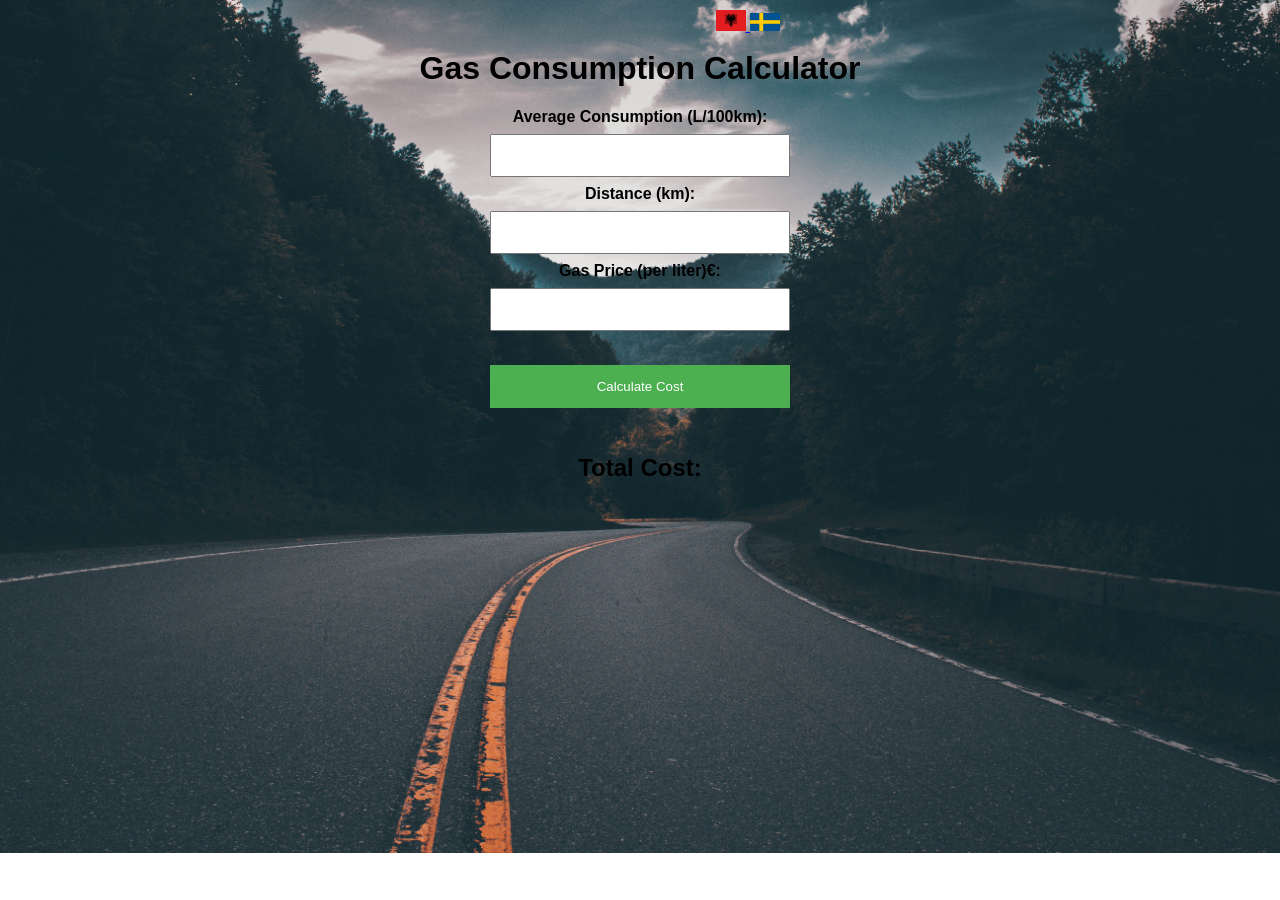
==== index.html @ de816199 "Rename gasconsumcalc.html to index.html" ====
<!DOCTYPE html>
<html>

<head>
    <title>Gas Consumption Calculator</title>
    <link rel="stylesheet" type="text/css" href="gasconsumcalc.css">
</head>

<body>
    <h1>Gas Consumption Calculator</h1>
    <form>
        <label for="avg-consumption">Average Consumption (L/100km):</label>
        <input type="number" id="avg-consumption" name="avg-consumption" step="0.1">
        <br>
        <label for="distance">Distance (km):</label>
        <input type="number" id="distance" name="distance">
        <br>
        <label for="gas-price">Gas Price (per liter)€:</label>
        <input type="number" id="gas-price" name="gas-price" step="0.01">
        <br><br>
        <button type="button" onclick="calculateCost()">Calculate Cost</button>
    </form>
    <br>
    <h2>Total Cost: <span id="total-cost"></span></h2>
    <div id="flag-icon">
        <a href="gasconsumcalc2.html">
            <img src="Flag_of_Albania.png" alt="Albanian Flag Icon">
        <a href="gasconsumcalc3.html">
            <img src="Flag of Sweden.png" alt="Sweden Flag Icon">
        </a>    

        </a>
    </div>



    <script src="gasconsumcalc.js"></script>
</body>

</html>
---- gasconsumcalc.css ----
body {
    font-family: Arial, sans-serif;
    text-align: center;
    background-image: url("jake-blucker-OJX7gIU3E6U-unsplash.jpg");
    background-repeat: no-repeat;
    background-size: cover;
}


h1 {
    margin-top: 50px;
}

form {
    margin: 0 auto;
    width: 300px;
}

label {
    font-weight: bold;
}

input[type="number"] {
    width: 100%;
    padding: 12px 20px;
    margin: 8px 0;
    box-sizing: border-box;
}

button {
    width: 100%;
    background-color: #4CAF50;
    color: white;
    padding: 14px 20px;
    margin: 8px 0;
    border: none;
    cursor: pointer;
}

button:hover {
    background-color: #45a049;
}

#total-cost {
    color: #4CAF50;
}

#flag-icon {
    position: absolute;
    top: 10px;
    right: 500px;

}

#flag-icon img {
    max-width: 30px;
    max-height: 30px;
}

#flag-icon img src {
    max-width: 30px;
    max-height: 30px;
}
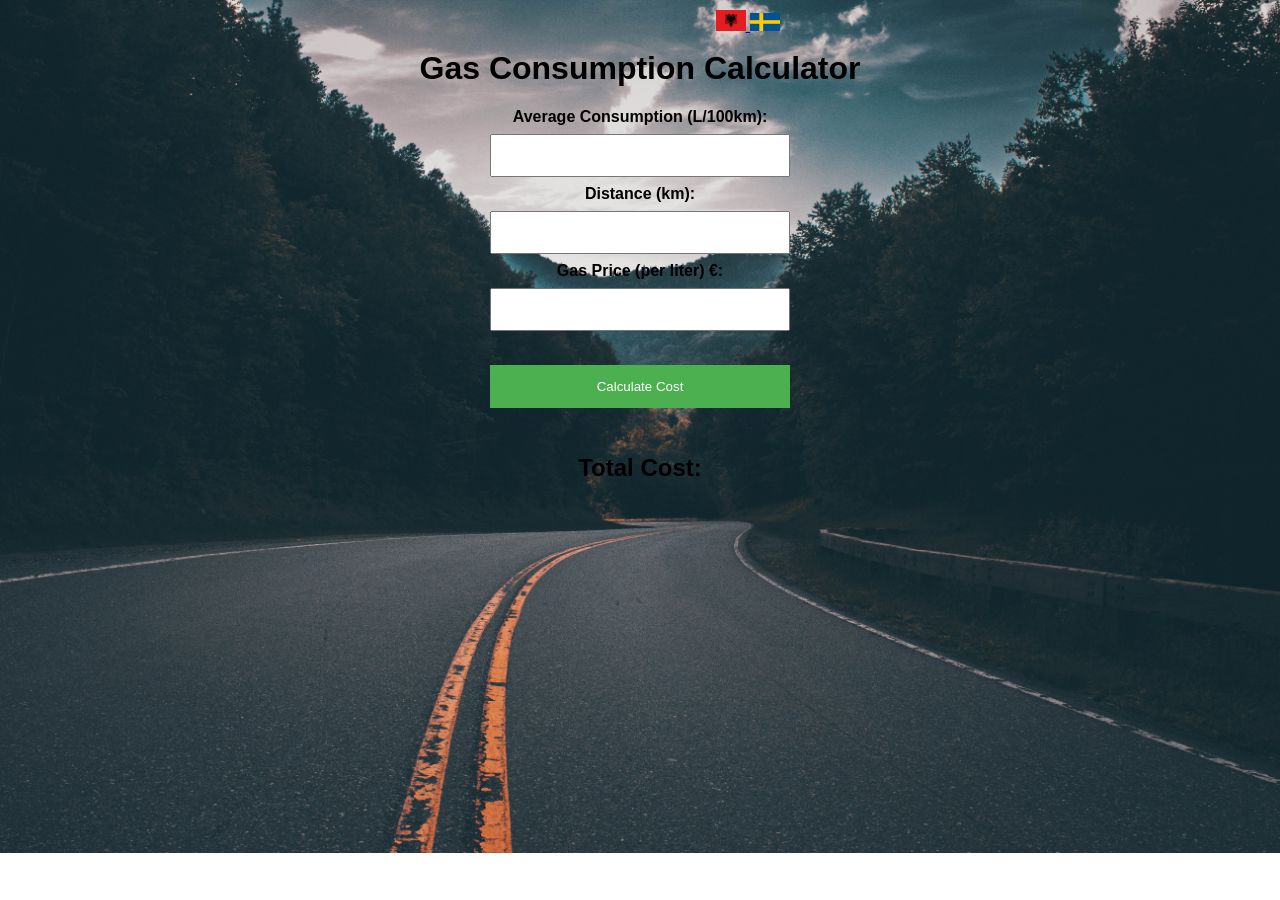
==== commit a01f5507: "Refactor index.html for improved structure and semantics" ====
--- a/index.html
+++ b/index.html
@@ -1,7 +1,9 @@
 <!DOCTYPE html>
-<html>
+<html lang="en">
 
 <head>
+    <meta charset="UTF-8">
+    <meta name="viewport" content="width=device-width, initial-scale=1.0">
     <title>Gas Consumption Calculator</title>
     <link rel="stylesheet" type="text/css" href="gasconsumcalc.css">
 </head>
@@ -10,29 +12,27 @@
     <h1>Gas Consumption Calculator</h1>
     <form>
         <label for="avg-consumption">Average Consumption (L/100km):</label>
-        <input type="number" id="avg-consumption" name="avg-consumption" step="0.1">
+        <input type="number" id="avg-consumption" name="avg-consumption" step="0.1" inputmode="decimal">
         <br>
         <label for="distance">Distance (km):</label>
-        <input type="number" id="distance" name="distance">
+        <input type="number" id="distance" name="distance" inputmode="decimal">
         <br>
-        <label for="gas-price">Gas Price (per liter)€:</label>
-        <input type="number" id="gas-price" name="gas-price" step="0.01">
+        <label for="gas-price">Gas Price (per liter) €:</label>
+        <input type="number" id="gas-price" name="gas-price" step="0.01" inputmode="decimal">
         <br><br>
         <button type="button" onclick="calculateCost()">Calculate Cost</button>
     </form>
     <br>
     <h2>Total Cost: <span id="total-cost"></span></h2>
+    
     <div id="flag-icon">
         <a href="gasconsumcalc2.html">
             <img src="Flag_of_Albania.png" alt="Albanian Flag Icon">
+        </a>
         <a href="gasconsumcalc3.html">
             <img src="Flag of Sweden.png" alt="Sweden Flag Icon">
-        </a>    
-
         </a>
     </div>
-
-
 
     <script src="gasconsumcalc.js"></script>
 </body>
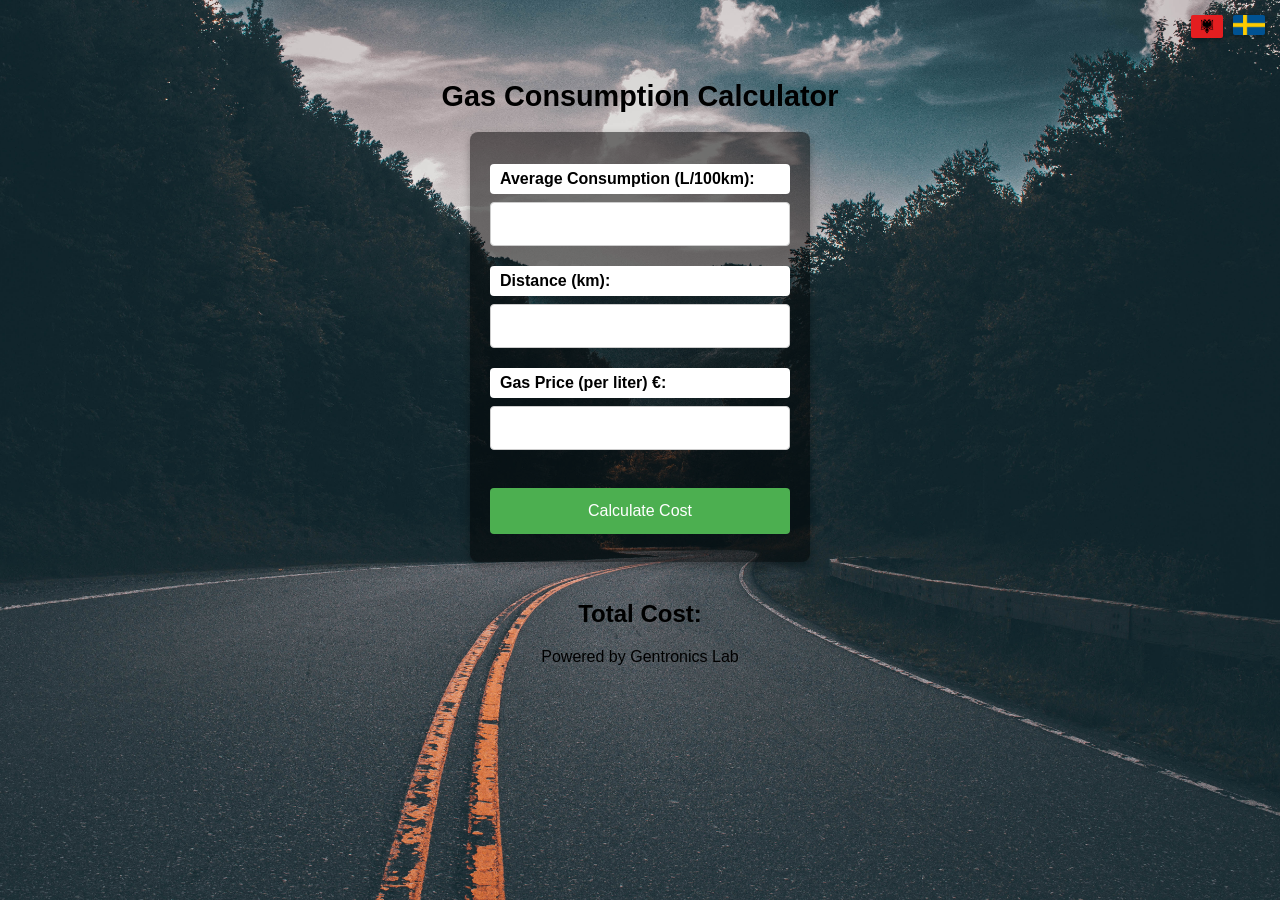
==== commit 9f448679: "Add footer text to index.html Added footer text to the gas consumption calculator." ====
--- a/index.html
+++ b/index.html
@@ -34,6 +34,8 @@
         </a>
     </div>
 
+    <p class="footer-text">Powered by Gentronics Lab</p>
+    
     <script src="gasconsumcalc.js"></script>
 </body>
 
--- a/gasconsumcalc.css
+++ b/gasconsumcalc.css
@@ -1,30 +1,60 @@
+* {
+    box-sizing: border-box;
+}
+
+html {
+    height: -webkit-fill-available;
+}
+
 body {
     font-family: Arial, sans-serif;
     text-align: center;
     background-image: url("jake-blucker-OJX7gIU3E6U-unsplash.jpg");
     background-repeat: no-repeat;
     background-size: cover;
+    background-position: center center;
+    background-attachment: fixed;
+    margin: 0;
+    padding: 60px 15px 20px 15px; /* Added top padding so content doesn't overlap flags on small screens */
+    min-height: 100vh;
+    min-height: -webkit-fill-available;
 }
 
-
 h1 {
-    margin-top: 50px;
+    margin-top: 20px;
+    font-size: 1.8rem;
 }
 
 form {
     margin: 0 auto;
-    width: 300px;
+    max-width: 340px;
+    width: 100%;
+    background-color: rgba(0, 0, 0, 0.5); /* 50% transparent black container */
+    padding: 20px;
+    border-radius: 8px;
+    box-shadow: 0 4px 10px rgba(0,0,0,0.3);
 }
 
 label {
     font-weight: bold;
+    display: block;
+    margin-top: 12px;
+    color: #000000; /* Black text */
+    background-color: #FFFFFF; /* White background box for the text */
+    padding: 6px 10px;
+    border-radius: 4px;
+    text-align: left;
 }
 
+/* 16px font-size stops iOS from zooming in when tapping inputs */
 input[type="number"] {
     width: 100%;
-    padding: 12px 20px;
+    padding: 12px 15px;
     margin: 8px 0;
     box-sizing: border-box;
+    font-size: 16px; 
+    border: 1px solid #ccc;
+    border-radius: 4px;
 }
 
 button {
@@ -32,9 +62,11 @@
     background-color: #4CAF50;
     color: white;
     padding: 14px 20px;
-    margin: 8px 0;
+    margin: 12px 0 8px 0;
     border: none;
+    border-radius: 4px;
     cursor: pointer;
+    font-size: 16px;
 }
 
 button:hover {
@@ -45,19 +77,20 @@
     color: #4CAF50;
 }
 
+/* Fixed flag alignment for both desktop & mobile viewport boundaries */
 #flag-icon {
     position: absolute;
-    top: 10px;
-    right: 500px;
-
+    top: 15px;
+    right: 15px;
+    display: flex;
+    gap: 10px;
+    z-index: 999;
 }
 
 #flag-icon img {
-    max-width: 30px;
-    max-height: 30px;
+    width: 32px;
+    height: auto;
+    display: block;
+    border-radius: 2px;
+    box-shadow: 0 2px 4px rgba(0,0,0,0.3);
 }
-
-#flag-icon img src {
-    max-width: 30px;
-    max-height: 30px;
-}
